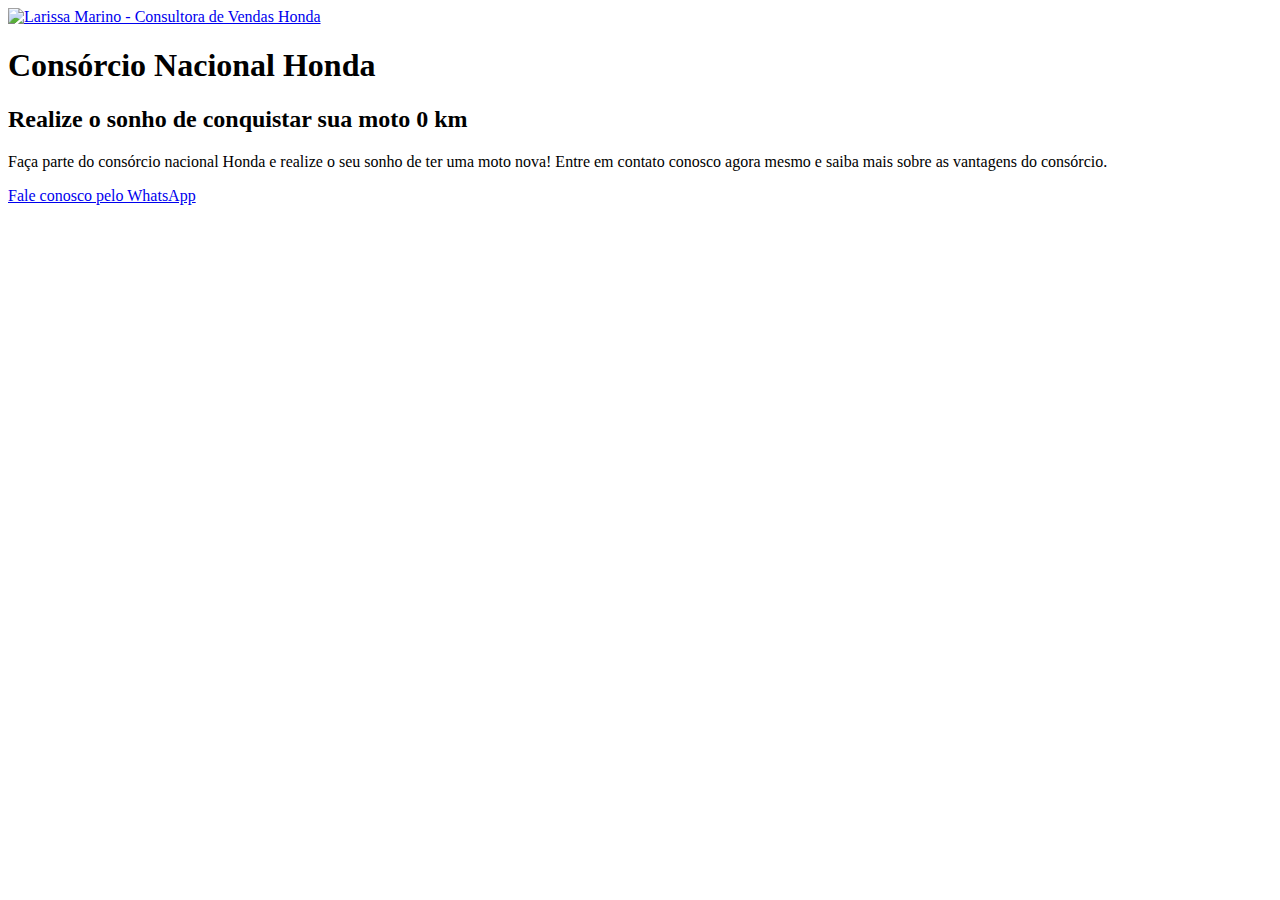
==== index.html @ fbc99bba "Ajuste link da logo" ====
<!DOCTYPE html>
<html lang="pt-br">
<head>
    <meta charset="UTF-8">
    <meta name="viewport" content="width=device-width, initial-scale=1.0">
    <link rel="preconnect" href="https://fonts.googleapis.com">
    <link rel="preconnect" href="https://fonts.gstatic.com" crossorigin>
    <link rel="shortcut icon" href="../larissa-honda/img/favicon.ico" type="image/x-icon">
    <title>Honca Moto Scarton | Larissa Marino - Consórcio Nacional Honda</title>
    <link rel="stylesheet" href="style.css">

    <link href="https://fonts.googleapis.com/css2?family=Open+Sans:wght@400;700&family=Roboto:wght@400;700&display=swap" rel="stylesheet">

</head>
<body>

    <header>
        <nav>
            <a href="#">
                <img src="img/LARISSA MARINO.png" alt="Larissa Marino - Consultora de Vendas Honda">
            </a>
        </nav>
    </header>
    <main>
        <section class="info">
            <h1>Consórcio Nacional Honda</h1>
            <h2>Realize o sonho de conquistar sua moto 0 km</h2>
            <p>Faça parte do consórcio nacional Honda e realize o seu sonho de ter uma moto nova! Entre em contato conosco agora mesmo e saiba mais sobre as vantagens do consórcio.</p>
            <a href="https://api.whatsapp.com/send?phone=SEUNUMERODOTELEFONE&text=Olá, gostaria de mais informações sobre o consórcio nacional honda.">Fale conosco pelo WhatsApp</a>
        </section>
    </main>
    <footer>

    </footer>

</body>
</html>
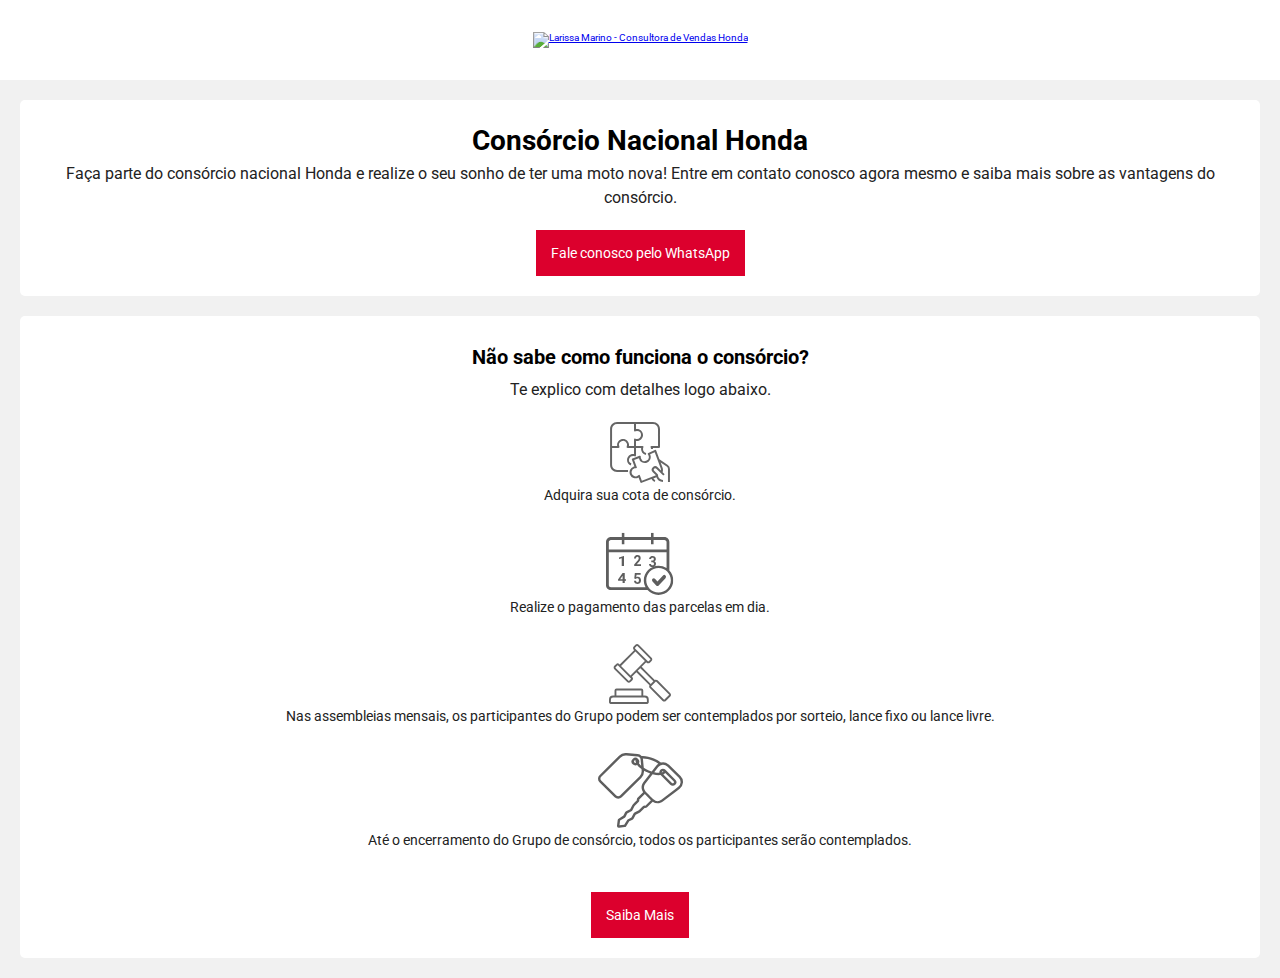
==== commit 8a3b82b2: "Adicionado nova section sobre o consorcio" ====
--- a/index.html
+++ b/index.html
@@ -24,10 +24,37 @@
     <main>
         <section class="info">
             <h1>Consórcio Nacional Honda</h1>
-            <h2>Realize o sonho de conquistar sua moto 0 km</h2>
             <p>Faça parte do consórcio nacional Honda e realize o seu sonho de ter uma moto nova! Entre em contato conosco agora mesmo e saiba mais sobre as vantagens do consórcio.</p>
-            <a href="https://api.whatsapp.com/send?phone=SEUNUMERODOTELEFONE&text=Olá, gostaria de mais informações sobre o consórcio nacional honda.">Fale conosco pelo WhatsApp</a>
+            <a href="https://api.whatsapp.com/send?phone=+5527997581606&text=Olá, gostaria de mais informações sobre o consórcio nacional honda." target="_blank">Fale conosco pelo WhatsApp</a>
         </section>
+
+        <section>
+            <h2>Não sabe como funciona o consórcio?</h2>
+            <p>Te explico com detalhes logo abaixo.</p>
+
+            <ul>
+                <li>
+                    <img src="img/consortium-steps-1.svg" alt="">
+                    Adquira sua cota de consórcio.
+                </li>
+                <li>
+                    <img src="img/ico_institucional_02.svg" alt="">
+                    Realize o pagamento das parcelas em dia.
+                </li>
+                <li>
+                    <img src="img/consortium-steps-3.svg" alt="">
+                    Nas assembleias mensais, os participantes do Grupo podem ser contemplados por sorteio, lance fixo ou lance livre.
+                </li>
+                <li>
+                    <img src="img/ico_institucional_04.svg" alt="">
+                    Até o encerramento do Grupo de consórcio, todos os participantes serão contemplados.
+                </li>
+            </ul>
+
+            <a href="https://api.whatsapp.com/send?phone=+5527997581606&text=Olá, tenho dúvidas sobre o consórcio, pode me ajudar?." target="_blank">Saiba Mais</a>
+
+        </section>
+
     </main>
     <footer>
 
--- a/style.css
+++ b/style.css
@@ -0,0 +1,104 @@
+*{
+    padding: 0;
+    margin: 0;
+    box-sizing: border-box;
+}
+
+:root{
+    font-size: 62.5%;
+}
+
+body{
+    background-color: #f1f1f1;
+    font-family: 'Roboto', sans-serif;
+}
+
+header{
+    display: flex;
+    flex-direction: row;
+    justify-content: center;
+    align-items: center;
+
+    height: 8rem;
+    min-width: 37.5rem;
+
+    background-color: white;
+}
+
+header nav a img{
+    height: 5rem;
+}
+
+main{
+    display: grid;
+    justify-content: center;
+    gap: 2rem;
+    padding: 2rem;
+    min-width: 37.5rem;
+}
+
+section{
+    background-color: white;
+    text-align: center;
+    padding: 2rem;
+
+    border-radius: 5px;
+}
+
+section h2{
+    font-size: 2rem;
+    line-height: 4.2rem; 
+}
+
+section p{
+    font-size: 1.6rem;
+    line-height: 2.4rem;
+    color: #222222;
+}
+
+section a{
+    text-decoration: none;
+    font-size: 1.4rem;
+    font-weight: 400;
+
+    display: block;
+    margin: 2rem auto 0;
+    padding: 1.5rem;
+    width:fit-content;
+
+    background-color: #dc002d;
+    color: white;
+}
+
+section a:hover{
+    background-color: #c5032a;
+
+}
+
+section ul{
+    list-style: none;
+    padding: 2rem;
+
+    display: flex;
+    flex-direction: column;
+    align-items: center;
+    gap: 2.5rem;
+}
+
+section ul li{
+    font-size: 1.4rem;
+    line-height: 2.4rem;
+    color: #222222;
+
+    display: flex;
+    flex-direction: column;
+    align-items: center;
+}
+
+.info h1{
+    font-size: 2.8rem;
+    line-height: 4.2rem; 
+}
+
+
+
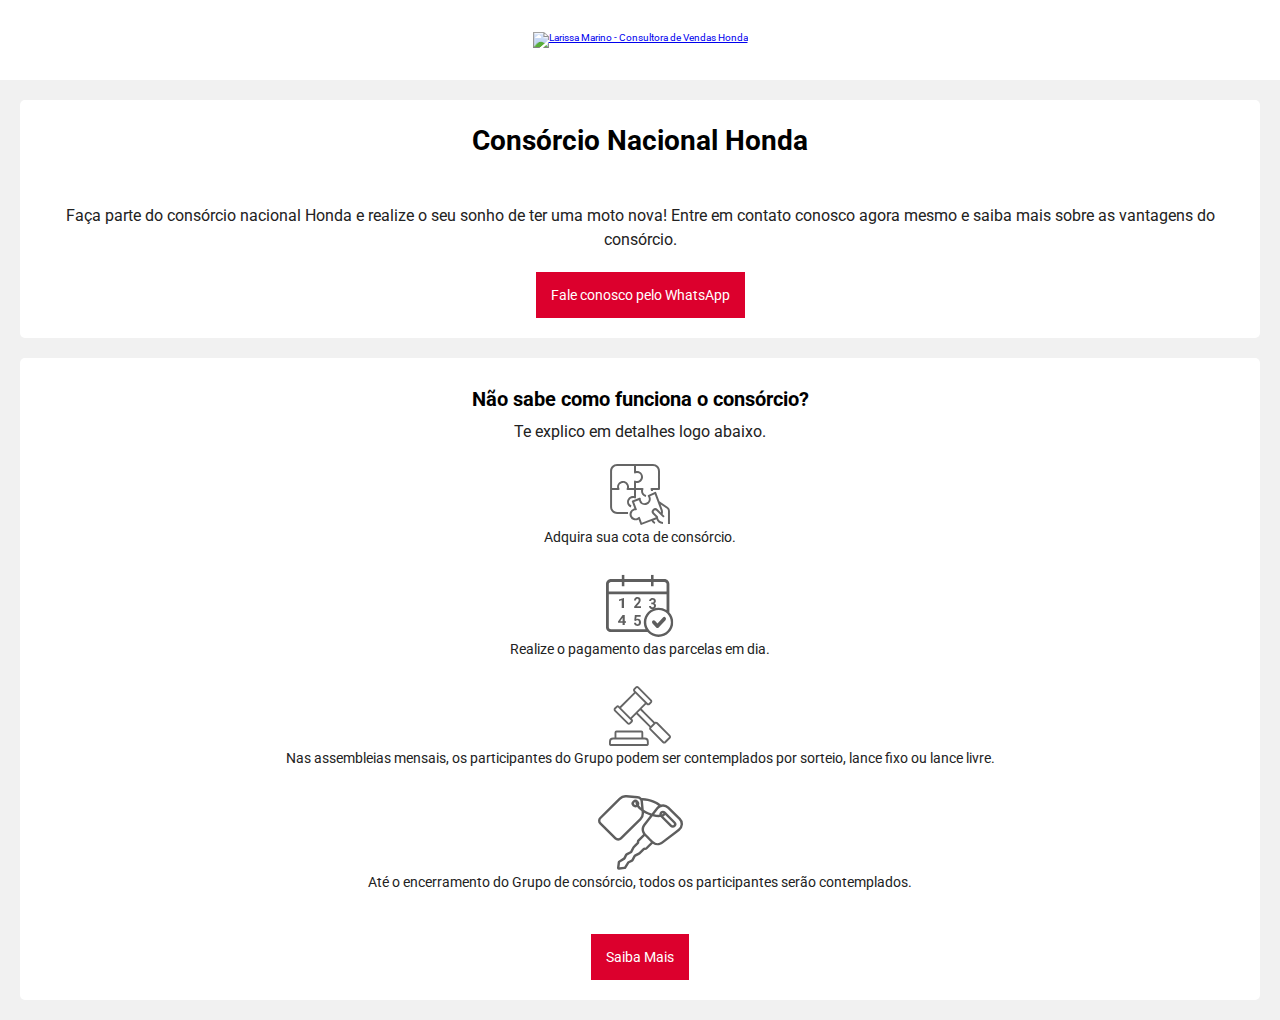
==== commit 0014939f: "adicionado a tag do google" ====
--- a/index.html
+++ b/index.html
@@ -1,6 +1,17 @@
 <!DOCTYPE html>
 <html lang="pt-br">
 <head>
+
+    <!-- Google tag (gtag.js) -->
+    <script async src="https://www.googletagmanager.com/gtag/js?id=AW-11024336799"></script>
+    <script>
+    window.dataLayer = window.dataLayer || [];
+    function gtag(){dataLayer.push(arguments);}
+    gtag('js', new Date());
+
+    gtag('config', 'AW-11024336799');
+    </script>
+
     <meta charset="UTF-8">
     <meta name="viewport" content="width=device-width, initial-scale=1.0">
     <link rel="preconnect" href="https://fonts.googleapis.com">
@@ -24,13 +35,14 @@
     <main>
         <section class="info">
             <h1>Consórcio Nacional Honda</h1>
+            <img class="perfil-img" src="img/Perfil Chave.png" alt="">
             <p>Faça parte do consórcio nacional Honda e realize o seu sonho de ter uma moto nova! Entre em contato conosco agora mesmo e saiba mais sobre as vantagens do consórcio.</p>
             <a href="https://api.whatsapp.com/send?phone=+5527997581606&text=Olá, gostaria de mais informações sobre o consórcio nacional honda." target="_blank">Fale conosco pelo WhatsApp</a>
         </section>
 
         <section>
             <h2>Não sabe como funciona o consórcio?</h2>
-            <p>Te explico com detalhes logo abaixo.</p>
+            <p>Te explico em detalhes logo abaixo.</p>
 
             <ul>
                 <li>
--- a/style.css
+++ b/style.css
@@ -12,6 +12,8 @@
     background-color: #f1f1f1;
     font-family: 'Roboto', sans-serif;
 }
+
+
 
 header{
     display: flex;
@@ -48,6 +50,13 @@
 section h2{
     font-size: 2rem;
     line-height: 4.2rem; 
+}
+
+/*ajuste perfil*/
+
+.perfil-img{
+    height: 15rem;
+    padding: 2rem;
 }
 
 section p{
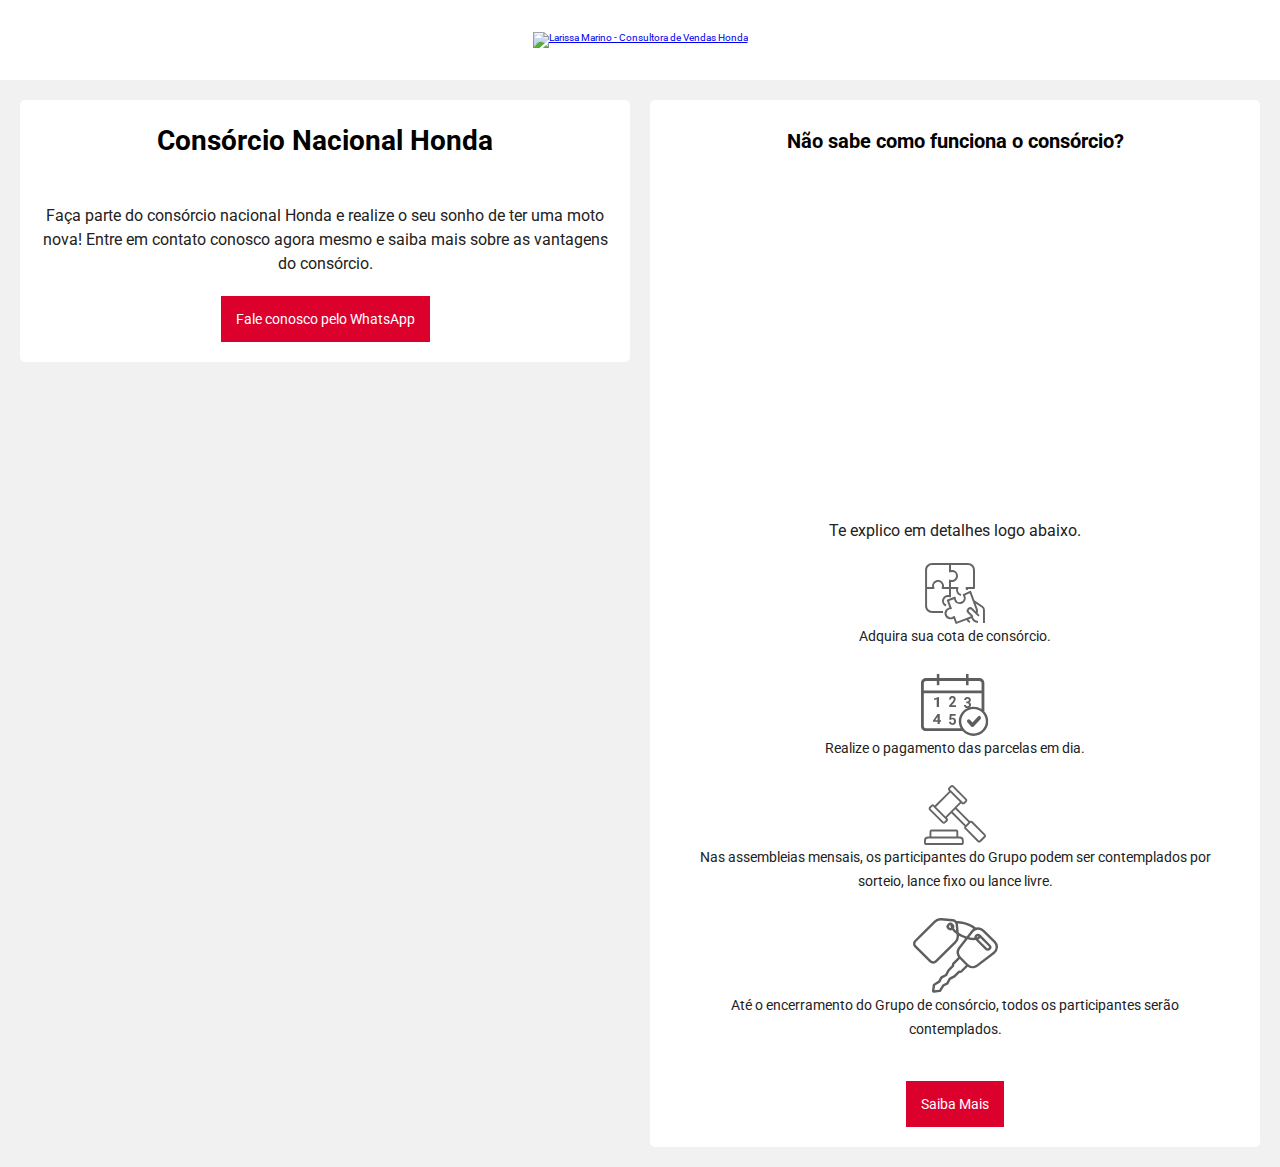
==== commit 30746e96: "Adicionado iframe do youtube" ====
--- a/index.html
+++ b/index.html
@@ -11,6 +11,24 @@
 
     gtag('config', 'AW-11024336799');
     </script>
+
+    <!-- Event snippet for Visitantes Landing Page conversion page
+    In your html page, add the snippet and call gtag_report_conversion when someone clicks on the chosen link or button. -->
+    <script>
+    function gtag_report_conversion(url) {
+      var callback = function () {
+        if (typeof(url) != 'undefined') {
+          window.location = url;
+        }
+      };
+      gtag('event', 'conversion', {
+          'send_to': 'AW-11024403934/IaWDCL6O-KEYEN6b7Igp',
+          'event_callback': callback
+      });
+      return false;
+    }
+    </script>
+    
 
     <meta charset="UTF-8">
     <meta name="viewport" content="width=device-width, initial-scale=1.0">
@@ -37,11 +55,14 @@
             <h1>Consórcio Nacional Honda</h1>
             <img class="perfil-img" src="img/Perfil Chave.png" alt="">
             <p>Faça parte do consórcio nacional Honda e realize o seu sonho de ter uma moto nova! Entre em contato conosco agora mesmo e saiba mais sobre as vantagens do consórcio.</p>
-            <a href="https://api.whatsapp.com/send?phone=+5527997581606&text=Olá, gostaria de mais informações sobre o consórcio nacional honda." target="_blank">Fale conosco pelo WhatsApp</a>
+            <a href="https://api.whatsapp.com/send?phone=+5527997581606&text=Olá, gostaria de mais informações sobre o consórcio nacional honda." target="_blank" onclick="gtag_report_conversion">Fale conosco pelo WhatsApp</a>
         </section>
 
         <section>
             <h2>Não sabe como funciona o consórcio?</h2>
+            
+            <iframe width="560" height="315" src="https://www.youtube.com/embed/EffvazDMimY?start=1" title="YouTube video player" frameborder="0" allow="accelerometer; autoplay; clipboard-write; encrypted-media; gyroscope; picture-in-picture; web-share" allowfullscreen></iframe>
+            
             <p>Te explico em detalhes logo abaixo.</p>
 
             <ul>
@@ -63,7 +84,7 @@
                 </li>
             </ul>
 
-            <a href="https://api.whatsapp.com/send?phone=+5527997581606&text=Olá, tenho dúvidas sobre o consórcio, pode me ajudar?." target="_blank">Saiba Mais</a>
+            <a href="https://api.whatsapp.com/send?phone=+5527997581606&text=Olá, tenho dúvidas sobre o consórcio, pode me ajudar?." target="_blank" onclick="gtag_report_conversion">Saiba Mais</a>
 
         </section>
 
--- a/style.css
+++ b/style.css
@@ -33,6 +33,7 @@
 
 main{
     display: grid;
+    grid-template-columns: auto;
     justify-content: center;
     gap: 2rem;
     padding: 2rem;
@@ -104,10 +105,31 @@
     align-items: center;
 }
 
+section iframe{
+    margin: 2rem 0;
+}
+
 .info h1{
     font-size: 2.8rem;
     line-height: 4.2rem; 
 }
 
+@media (min-width: 900px) {
+
+    main{
+        grid-template-areas: "A B" "C B";
+        grid-template-columns: 1fr 1fr; 
+        justify-items: start;
+    }
+
+    main section:nth-child(1){
+        grid-area: A;
+    }
+    
+    main section:nth-child(2){
+        grid-area: B;
+    }
+    
+}
 
 
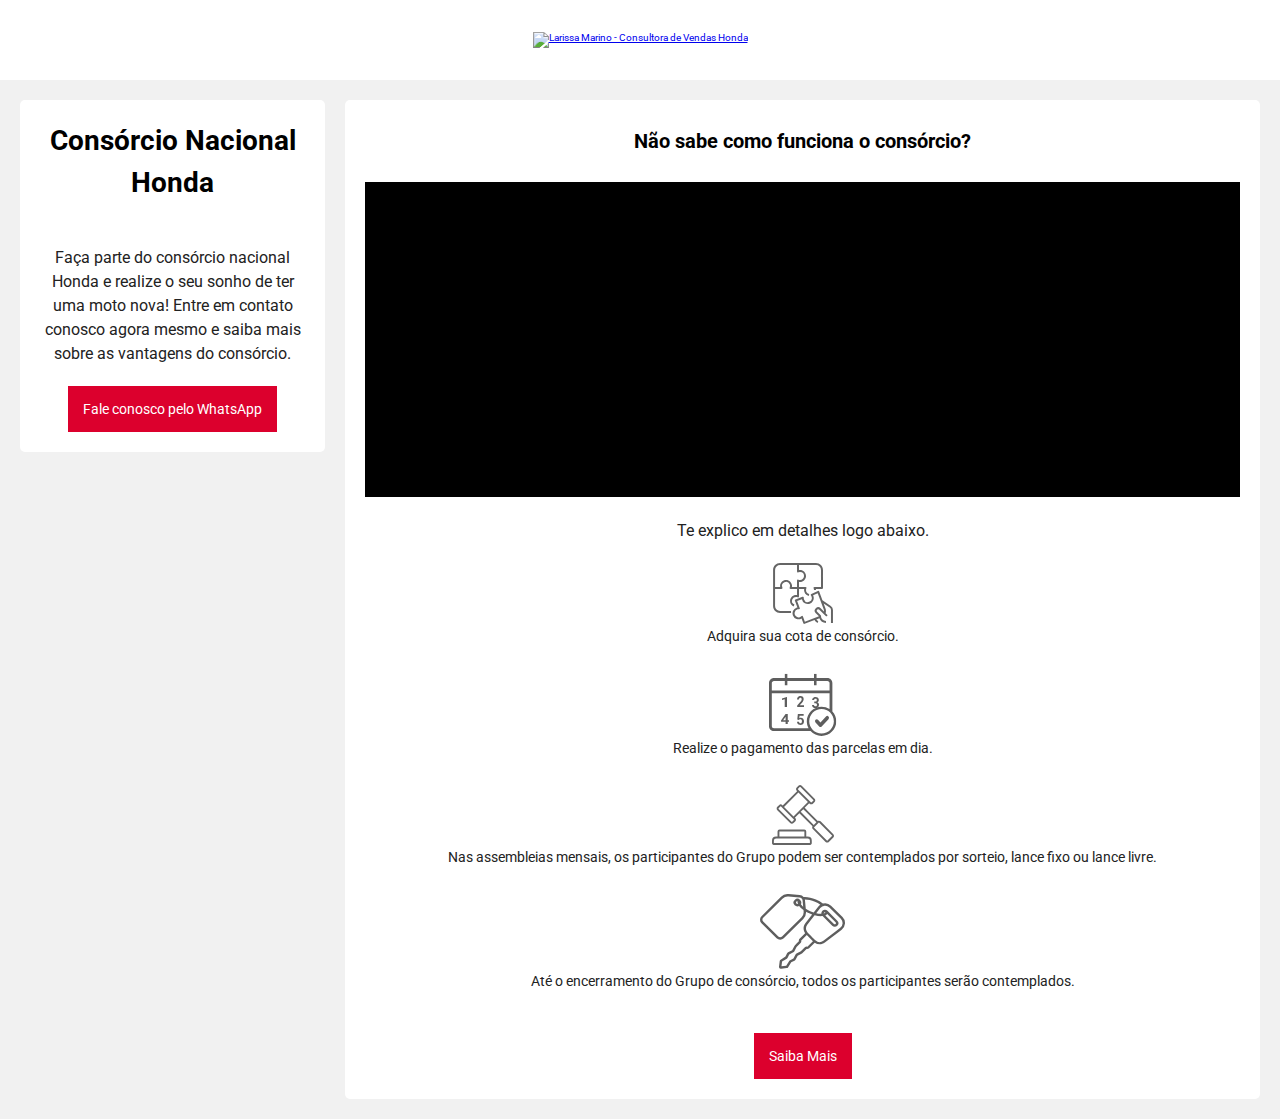
==== commit 2f3265d3: "Alterado o player de video e dimensões de colunas" ====
--- a/index.html
+++ b/index.html
@@ -61,8 +61,11 @@
         <section>
             <h2>Não sabe como funciona o consórcio?</h2>
             
-            <iframe width="560" height="315" src="https://www.youtube.com/embed/EffvazDMimY?start=1" title="YouTube video player" frameborder="0" allow="accelerometer; autoplay; clipboard-write; encrypted-media; gyroscope; picture-in-picture; web-share" allowfullscreen></iframe>
+            <!--<iframe width="100%" height="315" src="https://www.youtube.com/embed/EffvazDMimY?start=1" title="YouTube video player" frameborder="0" allow="accelerometer; autoplay; clipboard-write; encrypted-media; gyroscope; picture-in-picture; web-share" allowfullscreen></iframe>
+            -->
             
+            <iframe src="https://player.vimeo.com/video/851966228?badge=0&amp;autopause=0&amp;player_id=0&amp;app_id=58479" width="100%" height="315" frameborder="0" allow="fullscreen; picture-in-picture" title="Video Consorcio Honda"></iframe>
+
             <p>Te explico em detalhes logo abaixo.</p>
 
             <ul>
--- a/style.css
+++ b/style.css
@@ -35,9 +35,11 @@
     display: grid;
     grid-template-columns: auto;
     justify-content: center;
+    margin: 0 auto;
     gap: 2rem;
     padding: 2rem;
     min-width: 37.5rem;
+    max-width: 177rem;
 }
 
 section{
@@ -107,6 +109,7 @@
 
 section iframe{
     margin: 2rem 0;
+    background-color: black;
 }
 
 .info h1{
@@ -118,8 +121,7 @@
 
     main{
         grid-template-areas: "A B" "C B";
-        grid-template-columns: 1fr 1fr; 
-        justify-items: start;
+        grid-template-columns: 0.5fr 1.5fr; 
     }
 
     main section:nth-child(1){
